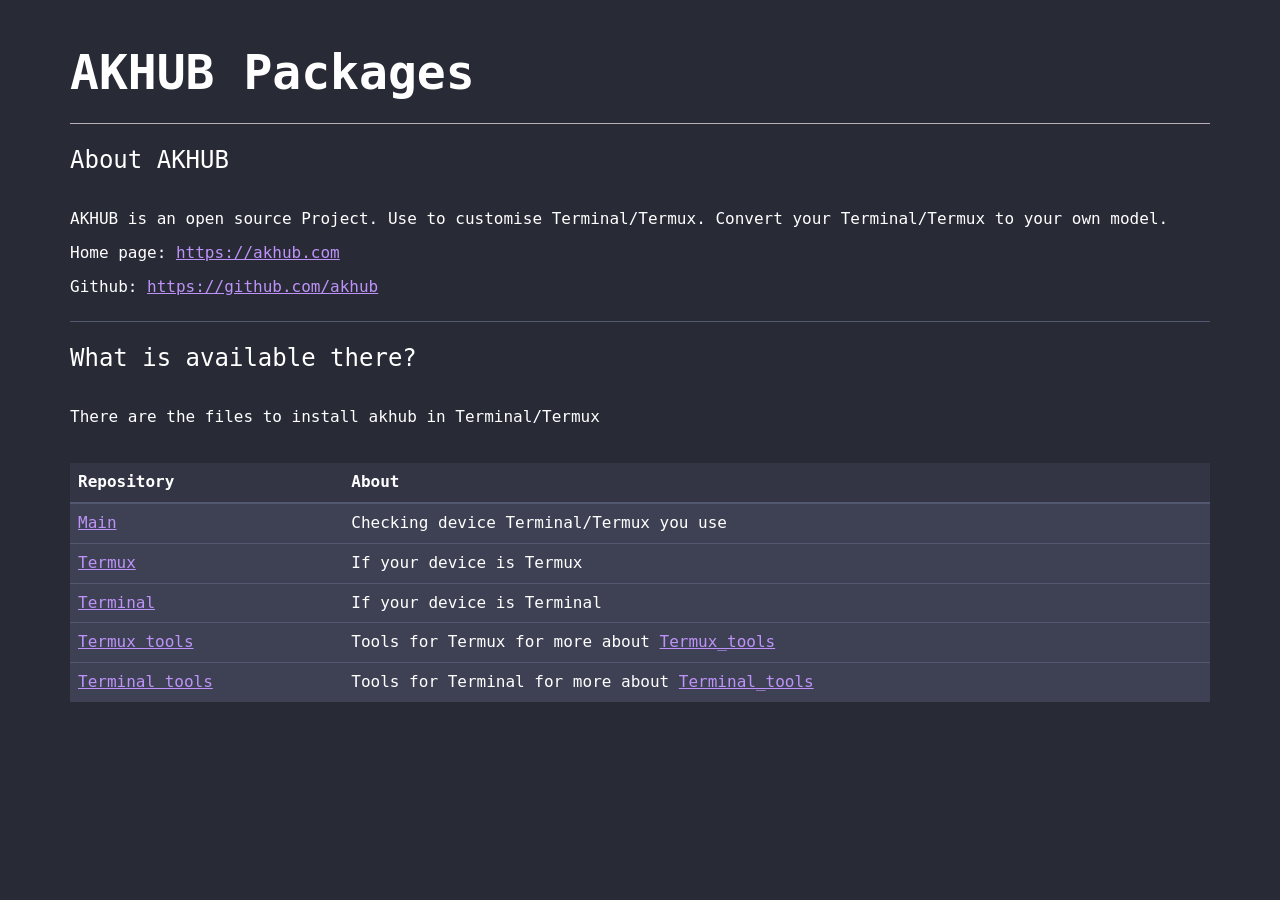
==== index.html @ bd327283 "Update index.html" ====
<!doctype html>
<html>
  <head>
    <meta charset="UTF-8">
    <meta http-equiv="X-UA-Compatible" content="IE=edge">
    <meta name="description" content="AKHUB Packages">
    <meta name="theme-color" content="#00CC00">
    <title>AKHUB Packages</title>
    <link rel="icon" href="favicon.ico" type="image/x-icon" sizes="16x16">
    <link rel="stylesheet" href="style.css" type="text/css">
  </head>
  <body>
  <div class="container">
    <div class="page-header">
      <h1><strong>AKHUB Packages</strong></h1>
    </div>
    <h4>About AKHUB</h4><br>
    <p>AKHUB is an open source Project. Use to customise Terminal/Termux. Convert your Terminal/Termux to your own model.</p>
    <p>Home page: <a href="https://ak-hub-s.github.io/akhub_Packages/">https://akhub.com</a></p>
    <p>Github: <a href="https://github.com/AK-HUB-S/">https://github.com/akhub</a></p>
    <hr>
    <h4>What is available there?</h4><br>
    <p>There are the files to install akhub in Terminal/Termux</p><br>
    <table class="table">
      <thead>
        <th scope="col">Repository</th>
        <th scope="col">About</th>
      </thead>
      <tbody>
        <tr>
          <td><a href="https://platypusfact.github.io/packages/AKHUB/">Main</a></td>
          <td>Checking device Terminal/Termux you use</td>
        </tr>
        <tr>
          <td><a href="https://platypusfact.github.io/packages/AKHUB/Termux/">Termux</a></td>
          <td>If your device is Termux</td>
        </tr>
        <tr>
          <td><a href="https://platypusfact.github.io/packages/AKHUB/Terminal/">Terminal</a></td>
          <td>If your device is Terminal</td>
        </tr>
        <tr>
          <td><a href="https://platypusfact.github.io/packages/AKHUB/Termux/Tools">Termux tools</a></td>
          <td> Tools for Termux  for more about <a href="https://ak-hub-s.github.io/akhub_Packages/Termux/Tools">Termux_tools</a></td>
        </tr>
        <tr>
          <td><a href="https://platypusfact.github.io/packages/AKHUB/Terminal/Toools">Terminal tools</a></td>
          <td> Tools for Terminal  for more about <a href="https://ak-hub-s.github.io/akhub_Packages/Terminal/Tools">Terminal_tools</a></td>
        </tr>
      </tbody>
    </table><br>
  </div>
  </body>
</html>
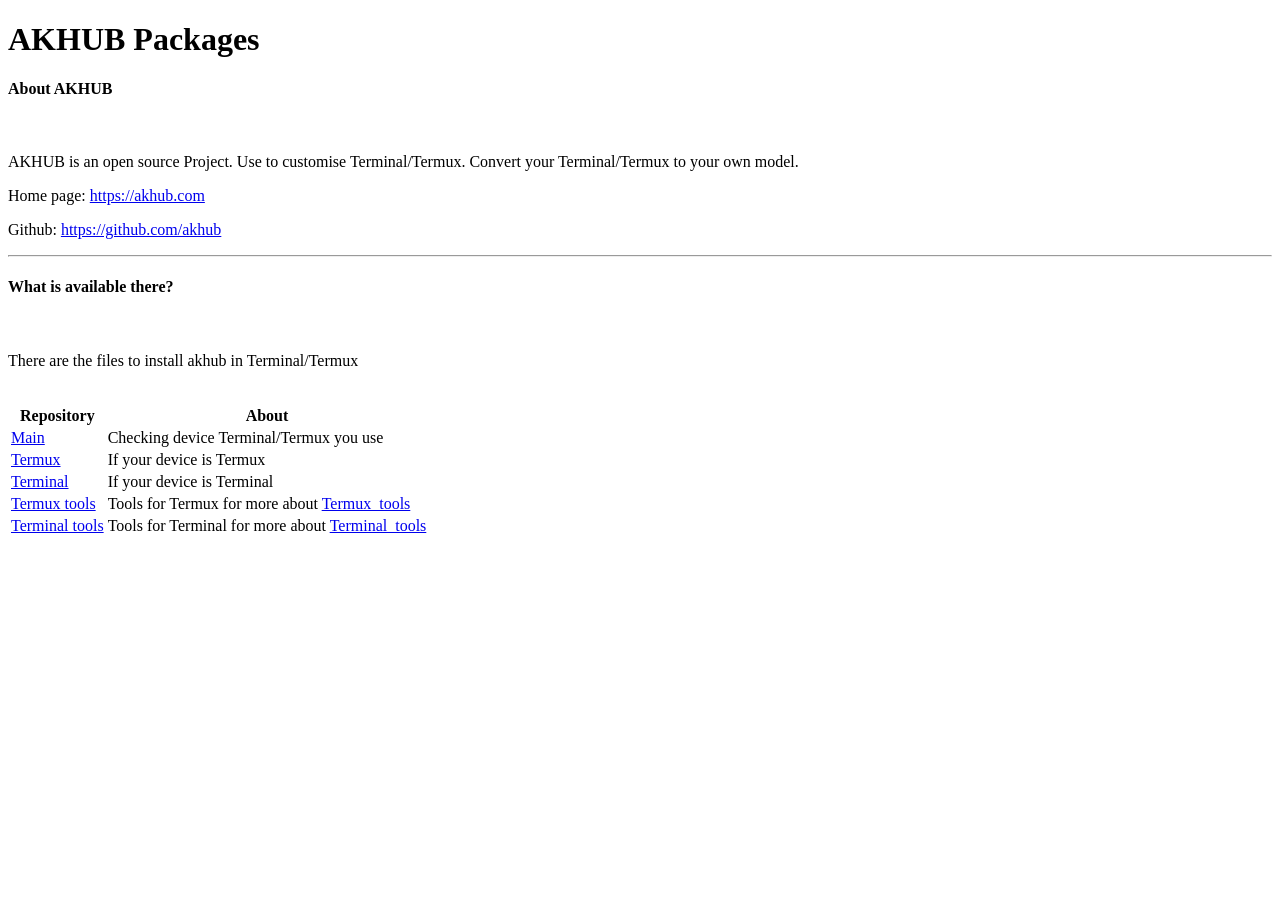
==== commit 573b157d: "Update index.html" ====
--- a/index.html
+++ b/index.html
@@ -7,7 +7,7 @@
     <meta name="theme-color" content="#00CC00">
     <title>AKHUB Packages</title>
     <link rel="icon" href="favicon.ico" type="image/x-icon" sizes="16x16">
-    <link rel="stylesheet" href="style.css" type="text/css">
+    <link rel="stylesheet" href="/_css/main.css" type="text/css">
   </head>
   <body>
   <div class="container">
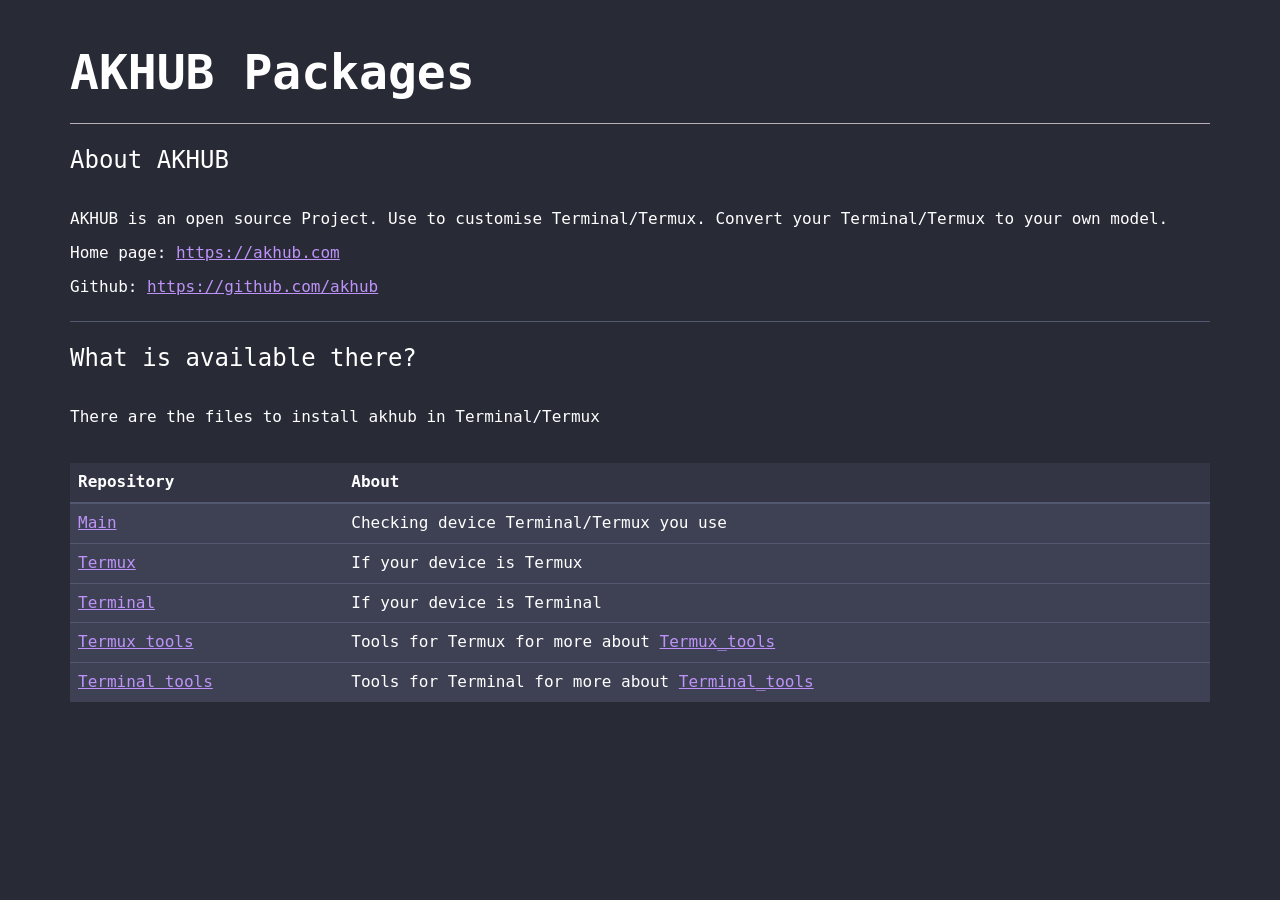
==== commit 43ec599d: "Update index.html" ====
--- a/index.html
+++ b/index.html
@@ -7,7 +7,7 @@
     <meta name="theme-color" content="#00CC00">
     <title>AKHUB Packages</title>
     <link rel="icon" href="favicon.ico" type="image/x-icon" sizes="16x16">
-    <link rel="stylesheet" href="/_css/main.css" type="text/css">
+    <link rel="stylesheet" href="style.css" type="text/css">
   </head>
   <body>
   <div class="container">
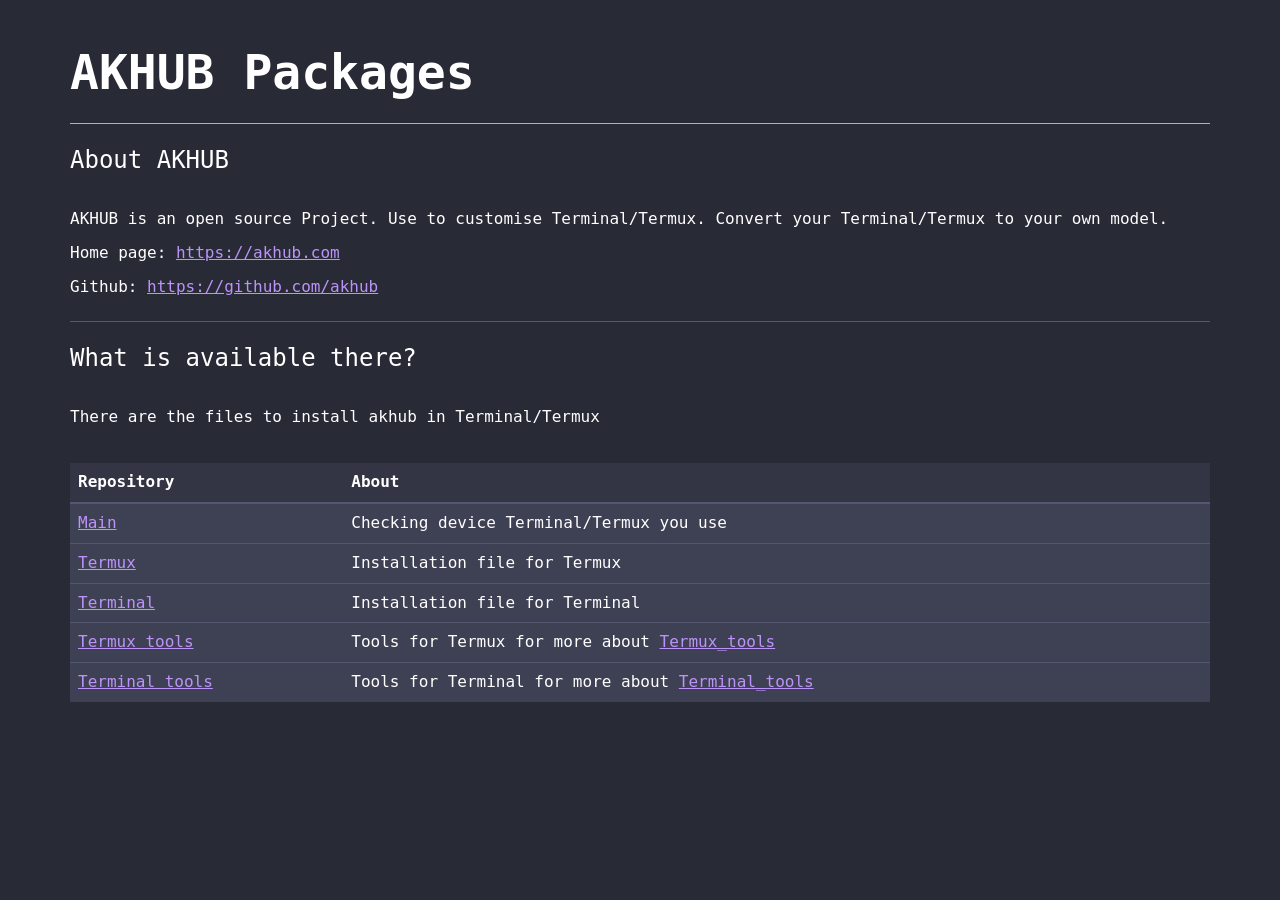
==== commit 265d3197: "Update index.html" ====
--- a/index.html
+++ b/index.html
@@ -33,11 +33,11 @@
         </tr>
         <tr>
           <td><a href="https://platypusfact.github.io/packages/AKHUB/Termux/">Termux</a></td>
-          <td>If your device is Termux</td>
+          <td>Installation file for Termux</td>
         </tr>
         <tr>
           <td><a href="https://platypusfact.github.io/packages/AKHUB/Terminal/">Terminal</a></td>
-          <td>If your device is Terminal</td>
+          <td>Installation file for Terminal</td>
         </tr>
         <tr>
           <td><a href="https://platypusfact.github.io/packages/AKHUB/Termux/Tools">Termux tools</a></td>
